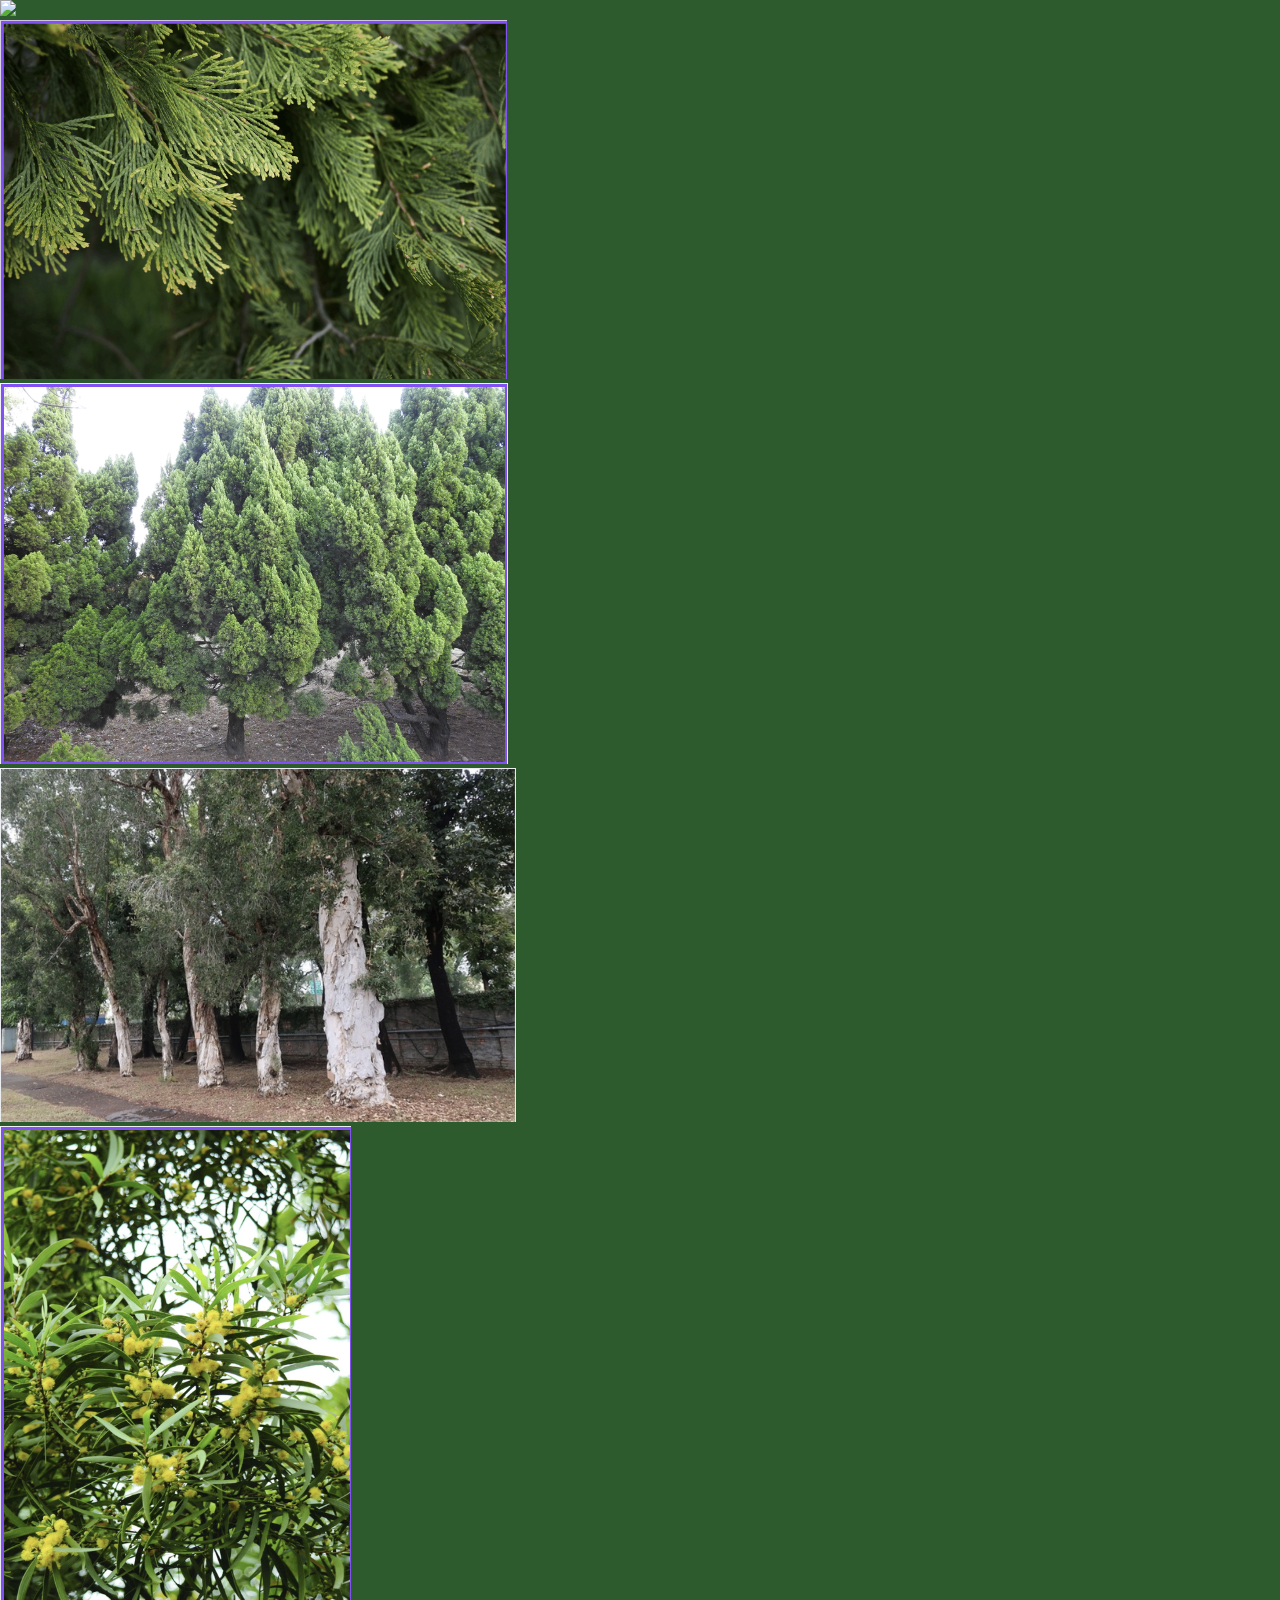
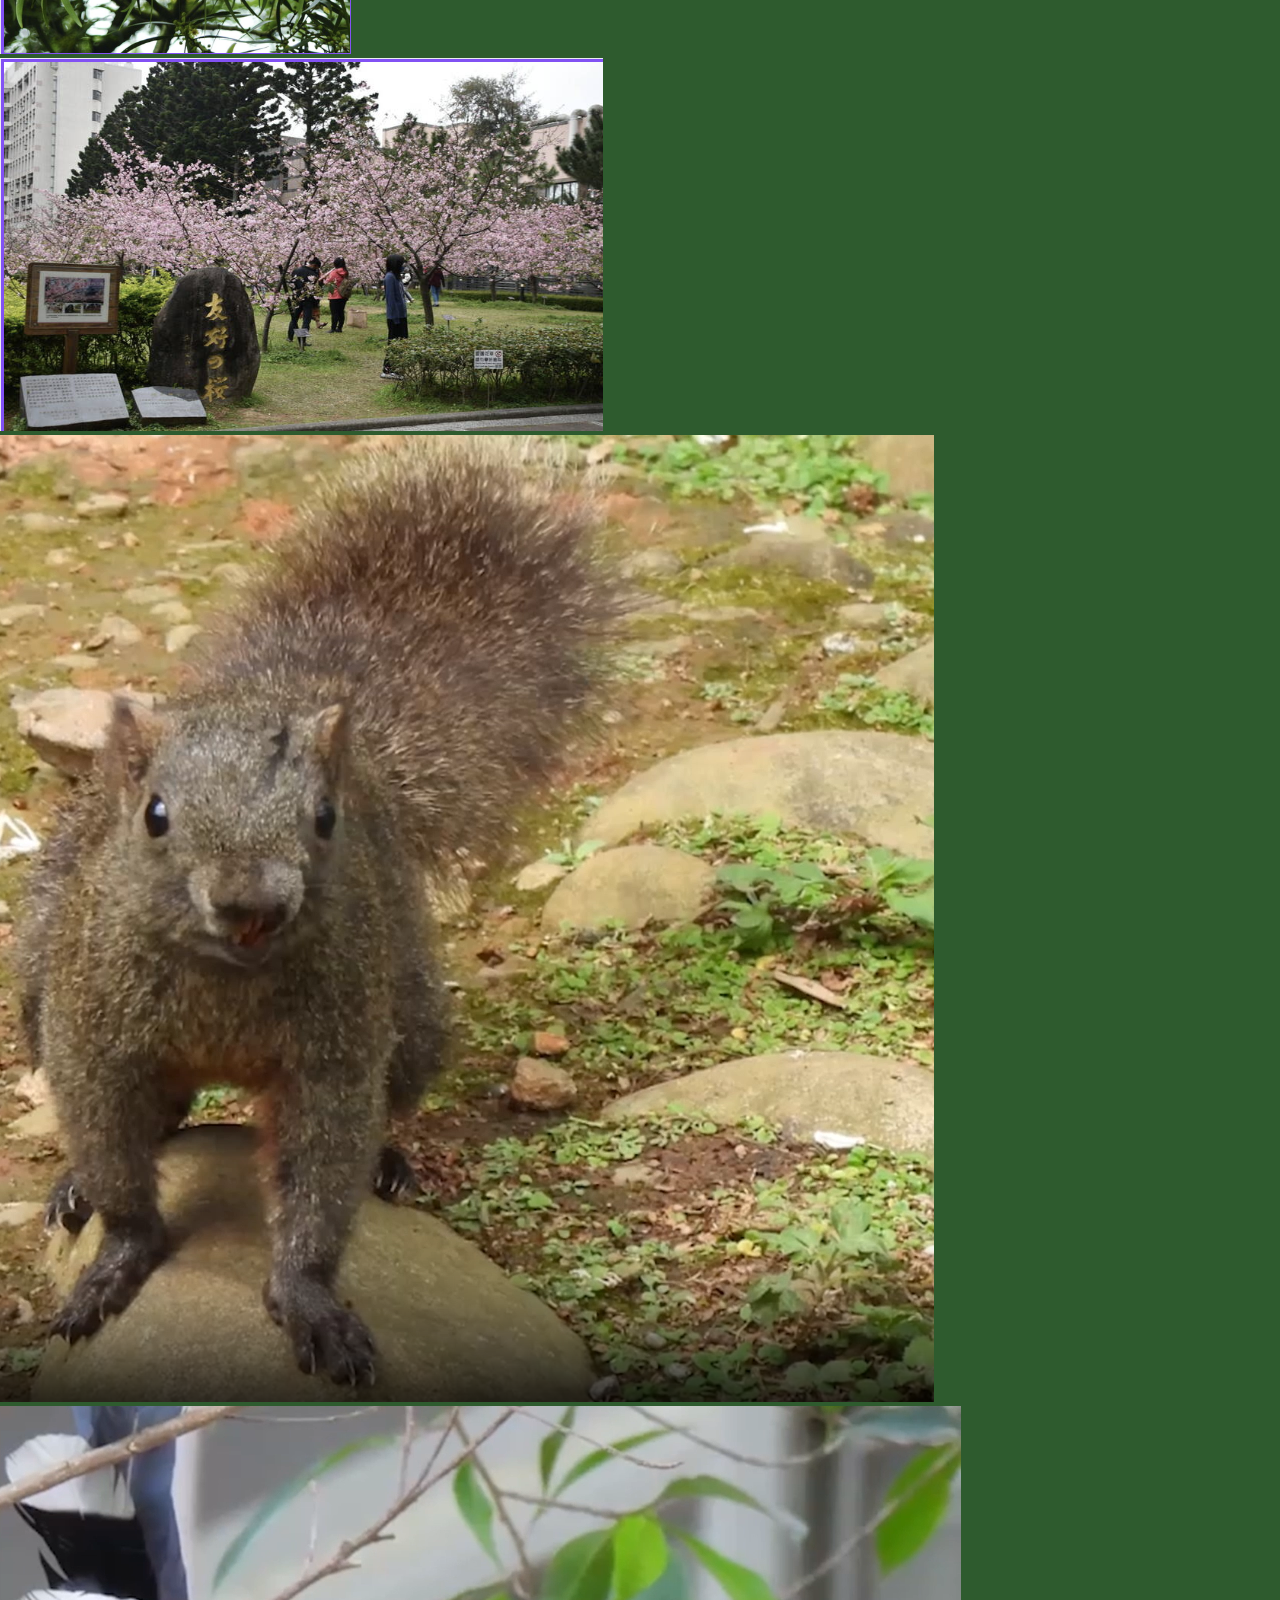
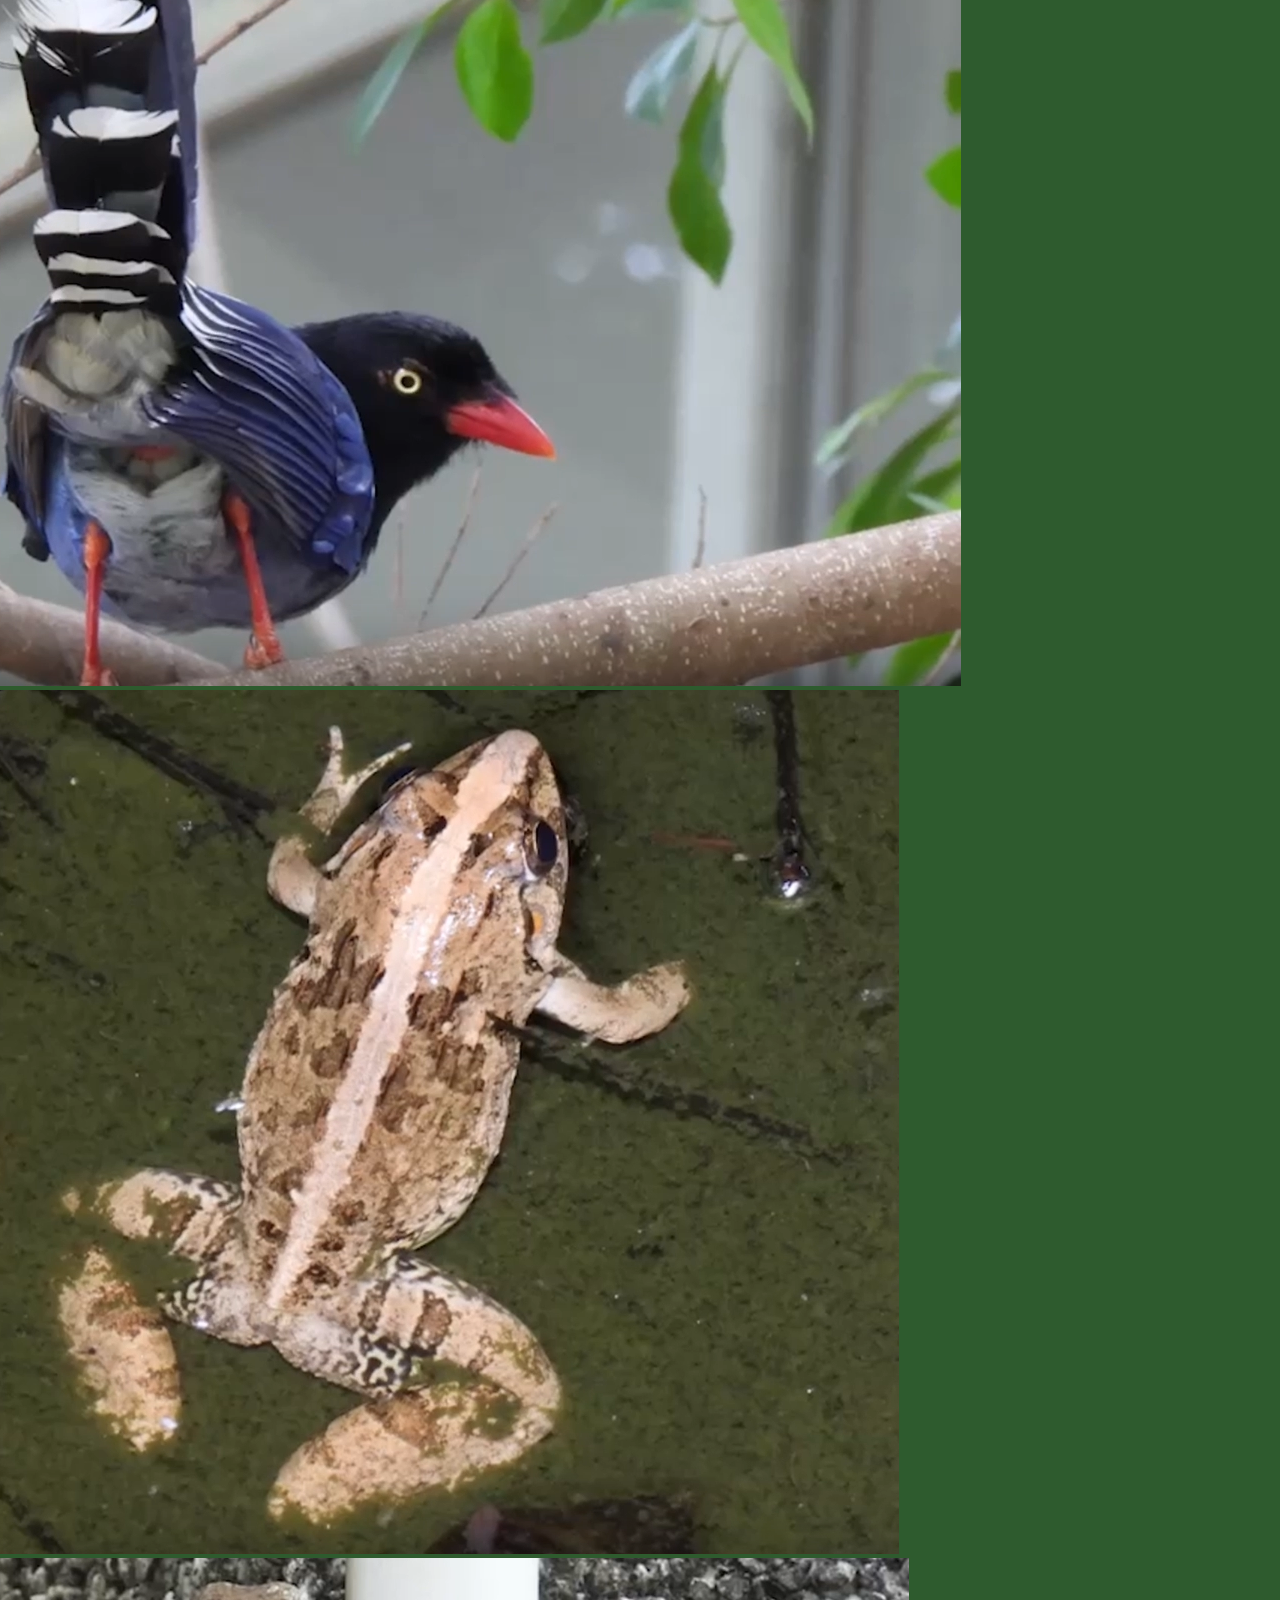
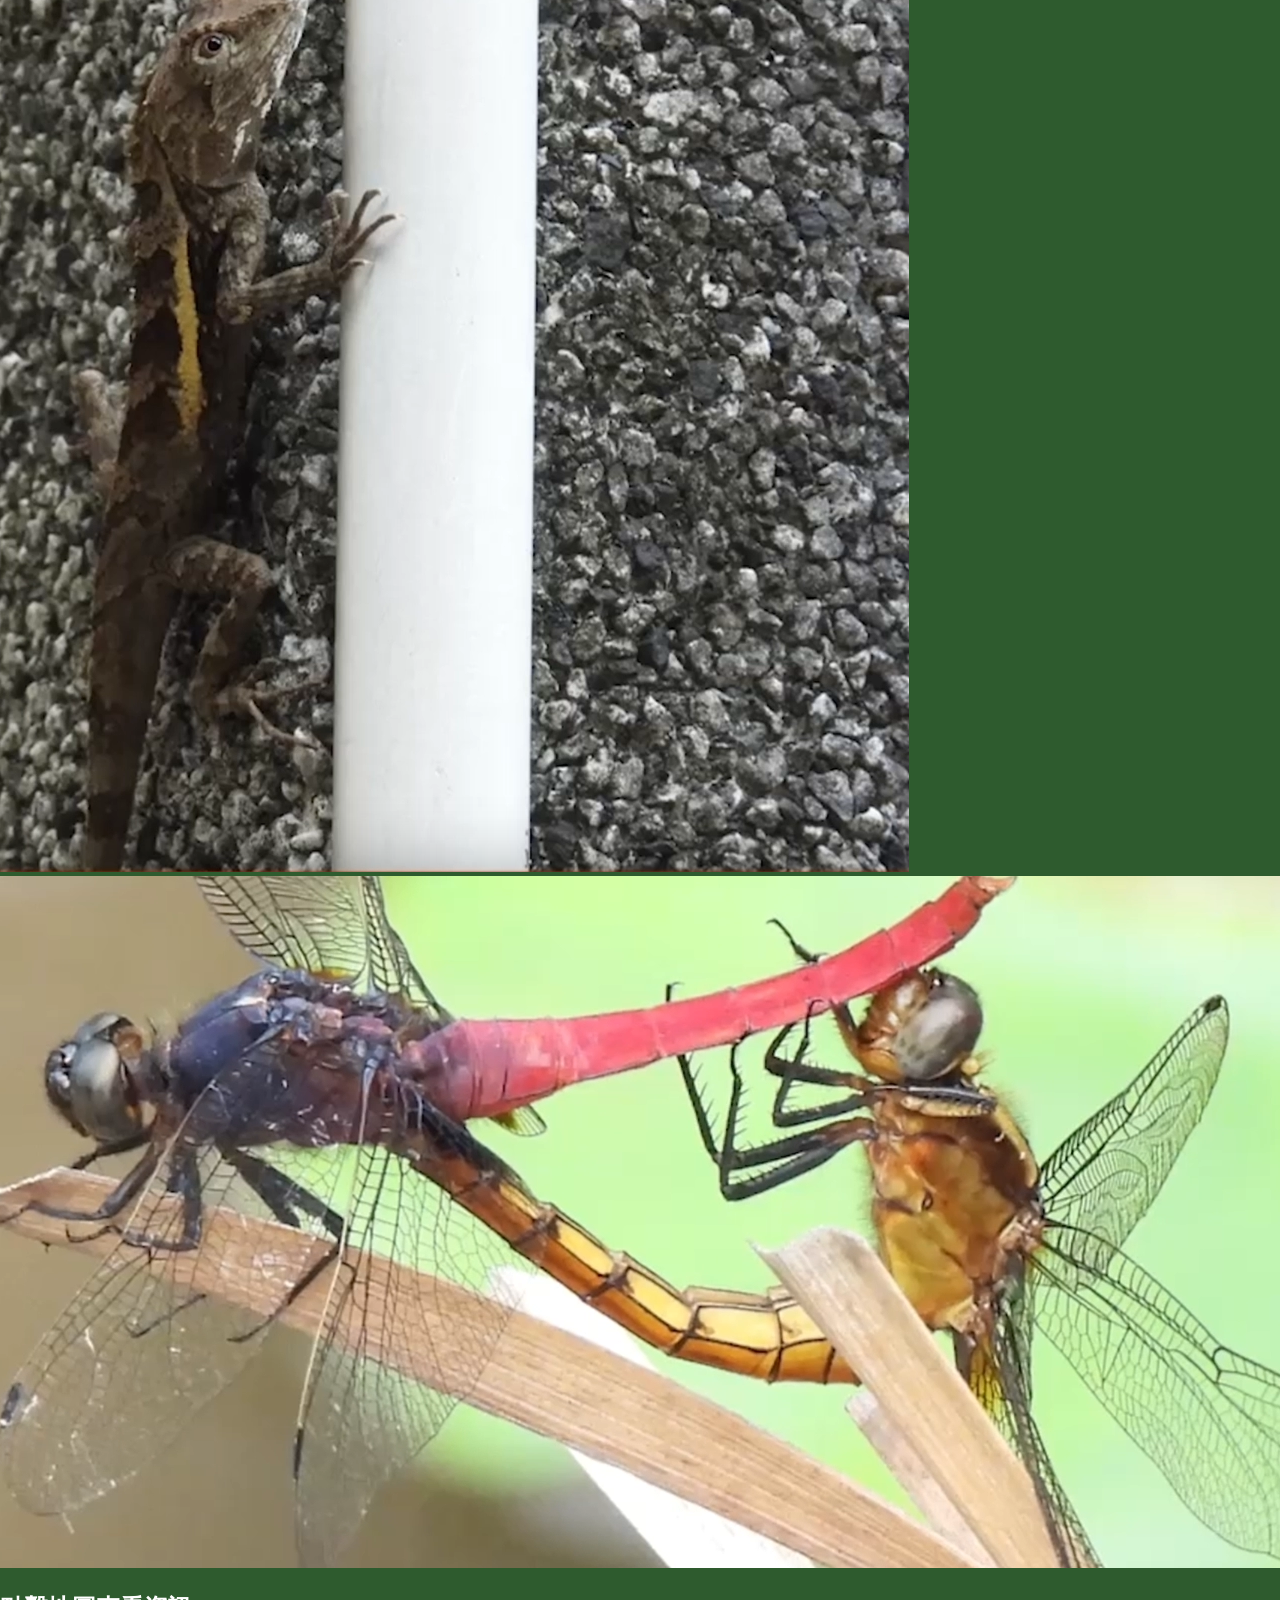
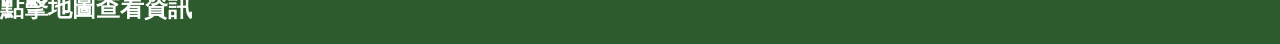
==== map.html @ 5335dfc0 "refactor: organize project structure" ====
<!DOCTYPE html>
<html lang="zh-TW">
<head>
<meta charset="UTF-8">
<title>中大生態地圖</title>
<link rel="stylesheet" href="css/style.css">
</head>

<body>

<div class="map">
    <img src="images/navigation_map.png" style="pointer-events:none;">

    <!-- 🌿 植物 -->
    <div class="point" style="top:60%; left:40%;" onclick="showInfo('cypress')">
        <img src="images/plant1.jpg">
    </div>

    <div class="point" style="top:70%; left:70%;" onclick="showInfo('juniper')">
        <img src="images/plant2.jpg">
    </div>

    <div class="point" style="top:65%; left:55%;" onclick="showInfo('paperbark')">
        <img src="images/plant3.jpg">
    </div>

    <div class="point" style="top:80%; left:30%;" onclick="showInfo('acacia')">
        <img src="images/plant4.jpg">
    </div>

    <div class="point" style="top:50%; left:20%;" onclick="showInfo('cherry')">
        <img src="images/plant5.jpg">
    </div>

    <!-- 🐿️ 動物 -->
    <div class="point" style="top:30%; left:70%;" onclick="showInfo('squirrel')">
        <img src="images/animal1.jpg">
    </div>

    <div class="point" style="top:60%; left:60%;" onclick="showInfo('bird')">
        <img src="images/animal2.jpg">
    </div>

    <div class="point" style="top:35%; left:50%;" onclick="showInfo('frog')">
        <img src="images/animal3.jpg">
    </div>

    <div class="point" style="top:75%; left:10%;" onclick="showInfo('lizard')">
        <img src="images/animal4.jpg">
    </div>

    <div class="point" style="top:20%; left:45%;" onclick="showInfo('dragonfly')">
        <img src="images/animal5.jpg">
    </div>

</div>

<!-- 側邊資訊 -->
<div id="panel" class="panel">
    <span class="close" onclick="closePanel()">✖</span>
    <div id="content">
        <h2>點擊地圖查看資訊</h2>
    </div>
</div>

<script>
function showInfo(type){

    let data = {

        squirrel:{
            name:"赤腹松鼠",
            img:"images/animal1.jpg",
            content:`<p>台灣常見松鼠，適應力強。</p>`
        },

        bird:{
            name:"台灣藍鵲",
            img:"images/animal2.jpg",
            content:`<p>台灣特有種，色彩鮮豔。</p>`
        },

        frog:{
            name:"澤蛙",
            img:"images/animal3.jpg",
            content:`<p>常見於濕地與水域。</p>`
        },

        lizard:{
            name:"斯文豪氏攀蜥",
            img:"images/animal4.jpg",
            content:`<p>常在樹幹活動。</p>`
        },

        dragonfly:{
            name:"霜白蜻蜓",
            img:"images/animal5.jpg",
            content:`<p>水域指標生物。</p>`
        },

        cherry:{
            name:"櫻花",
            img:"images/plant5.jpg",
            content:`<p>春季盛開，校園景觀植物。</p>`
        },

        acacia:{
            name:"相思樹",
            img:"images/plant4.jpg",
            content:`<p>耐旱且生長快速。</p>`
        },

        paperbark:{
            name:"白千層",
            img:"images/plant3.jpg",
            content:`<p>樹皮層狀剝落。</p>`
        },

        juniper:{
            name:"龍柏",
            img:"images/plant2.jpg",
            content:`<p>常見造景樹。</p>`
        },

        cypress:{
            name:"台灣肖楠",
            img:"images/plant1.jpg",
            content:`<p>台灣特有珍貴樹種。</p>`
        }
    };

    let p = data[type];

    document.getElementById("content").innerHTML = `
        <h2>${p.name}</h2>
        <img src="${p.img}">
        ${p.content}
    `;

    document.getElementById("panel").classList.add("show");
}

function closePanel(){
    document.getElementById("panel").classList.remove("show");
}
</script>

</body>
</html>
---- css/style.css ----
/* --- 基礎設定 --- */
* {
    box-sizing: border-box; /* 確保 padding 不會撐開寬度導致破版 */
}

body {
    margin: 0;
    font-family: 'Microsoft JhengHei', Arial, sans-serif;
    background-color: #2e5b2e;
    color: white;
    overflow-x: hidden; /* 防止側邊欄隱藏時出現水平捲軸 */
}

/* --- Header & 導覽列 --- */
.header {
    background: #1f3f2b;
    padding: 20px 5%;
    display: flex;
    justify-content: space-between;
    align-items: center;
}

.header-title { font-size: 28px; font-weight: bold; }
.header-sub { font-size: 14px; opacity: 0.8; }

.nav { display: flex; background: #6e9f6e; }
.nav a {
    flex: 1;
    text-align: center;
    padding: 15px;
    color: white;
    text-decoration: none;
    font-weight: bold;
    transition: 0.3s;
}
.nav a:hover { background: #4e7f4e; }

/* --- 主版面佈局 --- */
.container {
    display: grid;
    grid-template-columns: 1.4fr 1fr;
    gap: 30px;
    max-width: 1300px;
    margin: 40px auto;
    padding: 0 30px;
    align-items: start;
}

/* 左側主圖區 */
.left { flex: 2; position: relative; }
.left img { 
    width: 100%; 
    border-radius: 20px; 
    opacity: 0.95;
    display: block;
    box-shadow: 0 10px 30px rgba(0,0,0,0.35);
    animation: slowZoom 12s ease-in-out infinite alternate;
}

.text-overlay {
    position: absolute;
    bottom: 60px;
    left: 40px;
    font-size: 34px;
    font-weight: bold;
    line-height: 1.5;
    max-width: 700px;
    text-shadow: 0 5px 20px rgba(0,0,0,0.7);
    animation: fadeUp 1.2s ease;
}

/* 右側資訊欄 */
.right { flex: 1; display: flex; flex-direction: column; gap: 20px; }

.map-box {
    background: rgba(255,255,255,0.08);
    backdrop-filter: blur(10px);
    border: 1px solid rgba(255,255,255,0.1);
    padding: 25px;
    border-radius: 25px;
    text-align: center;
    cursor: pointer;
    transition: all 0.35s ease;
    box-shadow: 0 10px 30px rgba(0,0,0,0.25);
}

.map-box:hover { background: #6e9f6e; transform: translateY(-5px); }
.map-box img { width: 85%; border-radius: 10px; margin-top: 10px; }

.box {
    padding: 28px;
    border-radius: 30px;
    transition: all 0.35s ease;
    backdrop-filter: blur(10px);
    border: 1px solid rgba(255,255,255,0.08);
    box-shadow: 0 10px 25px rgba(0,0,0,0.2);
}
.box:hover { transform: scale(1.02); }
.animal { background: #3c7a7a; }
.plant { background: #7a6a3c; }
.box h3 { margin-top: 0; border-bottom: 1px solid rgba(255,255,255,0.3); padding-bottom: 8px; }

/* --- 地圖彈窗 (Modal) --- */
.modal {
    display: none;
    position: fixed;
    z-index: 999;
    left: 0; top: 0;
    width: 100%; height: 100%;
    background-color: rgba(0,0,0,0.8);
    backdrop-filter: blur(8px); /* 背景模糊感 */
}

.map-wrapper {
    position: relative;
    margin: 5vh auto;
    width: 90%;
    max-width: 900px;
    border-radius: 15px;
    box-shadow: 0 0 50px rgba(0,0,0,0.6);
    background: #fff; /* 地圖底色 */
}

.map-wrapper img.main-map { 
    width: 100%; 
    height: auto; 
    border-radius: 15px; 
    border: 4px solid #1f3f2b; 
    display: block;
}

.close {
    position: absolute;
    top: -40px; right: 0;
    color: white; font-size: 35px; cursor: pointer;
}

/* --- 地圖互動點位 (Spots) --- */
.spot {
    position: absolute;
    width: 50px;
    height: 50px;
    cursor: pointer;
    z-index: 5;
    /* 核心修正：讓圓心對準你設定的百分比座標 */
    transform: translate(-50%, -50%); 
    transition: 0.3s ease;
    animation: breathe 2.5s infinite ease-in-out;
}

.spot img {
    width: 100%; height: 100%;
    border-radius: 50%;
    border: 3px solid white;
    object-fit: cover;
    box-shadow: 0 4px 10px rgba(0,0,0,0.4);
}

.spot:hover { 
    transform: translate(-50%, -50%) scale(1.3); 
    z-index: 10; 
    animation-play-state: paused; 
}

@keyframes breathe {
    0%, 100% { transform: translate(-50%, -50%) scale(1); box-shadow: 0 0 10px rgba(255,255,255,0.3); }
    50% { transform: translate(-50%, -50%) scale(1.1); box-shadow: 0 0 25px rgba(255,255,255,0.6); }
}

/* --- 側邊資訊面板 (Slide-in Info Box) --- */
.info-box {
    position: fixed;
    right: -420px; /* 預設在螢幕外 */
    top: 0;
    width: 400px;
    height: 100%;
    background: rgba(31, 63, 43, 0.95);
    color: white;
    padding: 40px 30px;
    transition: 0.5s cubic-bezier(0.4, 0, 0.2, 1);
    z-index: 1001;
    box-shadow: -10px 0 30px rgba(0,0,0,0.5);
    backdrop-filter: blur(10px);
    overflow-y: auto;
}

/* 當有 .show 這個 class 時滑入 */
.info-box.show {
    right: 0;
}

.info-box h2 { color: #8fdf8f; font-size: 28px; margin-bottom: 20px; }
.info-box p { line-height: 1.8; font-size: 16px; margin-bottom: 30px; }
.info-box button {
    background: #6e9f6e; color: white; border: none;
    padding: 12px 30px; border-radius: 30px; cursor: pointer;
    font-weight: bold; width: 100%; transition: 0.3s;
}
.info-box button:hover { background: #8fdf8f; color: #1f3f2b; }

/* 響應式微調：手機版 */
@media (max-width: 768px) {
    .container { flex-direction: column; }
    .info-box { width: 100%; right: -100%; }
}

@keyframes slowZoom {
    from {
        transform: scale(1);
    }
    to {
        transform: scale(1.08);
    }
}

@keyframes fadeUp {
    from {
        opacity: 0;
        transform: translateY(40px);
    }

    to {
        opacity: 1;
        transform: translateY(0);
    }
}
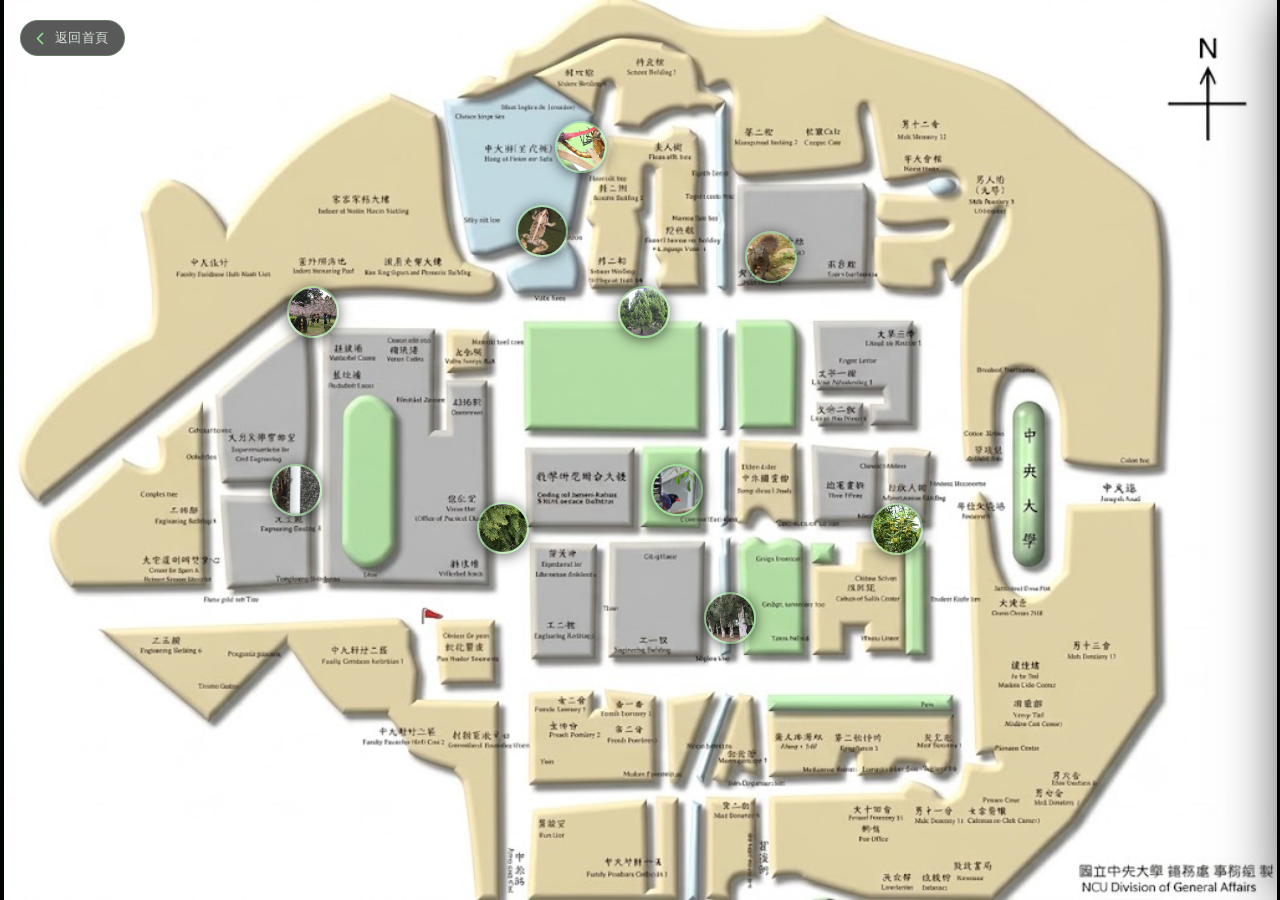
==== commit 93f50066: "Redesign: cinematic homepage, fullscreen map page, ecological gateway resources section" ====
--- a/map.html
+++ b/map.html
@@ -1,148 +1,536 @@
-<!DOCTYPE html>
+﻿<!DOCTYPE html>
 <html lang="zh-TW">
 <head>
 <meta charset="UTF-8">
-<title>中大生態地圖</title>
-<link rel="stylesheet" href="css/style.css">
+<meta name="viewport" content="width=device-width, initial-scale=1.0">
+<title>中央大學 生態地圖 — NCU Ecology Map</title>
+
+<style>
+/* =====================================================
+   Map Page — True fullscreen immersive ecology map
+   ===================================================== */
+
+*, *::before, *::after { box-sizing: border-box; margin: 0; padding: 0; }
+
+:root {
+    --green-primary:  #8fdf8f;
+    --gold:           #ffd700;
+    --panel-width:    420px;
+    --panel-ease:     cubic-bezier(0.16, 1, 0.3, 1);
+}
+
+/* ── Base: true fullscreen, zero overflow ── */
+html, body {
+    width: 100vw;
+    height: 100vh;
+    overflow: hidden;
+    background: #000;
+    font-family: 'Microsoft JhengHei', 'PingFang TC', 'Segoe UI', Arial, sans-serif;
+    color: #e8f5e9;
+    user-select: none;
+    -webkit-user-select: none;
+}
+
+/* Cinematic radial bg */
+body::before {
+    content: '';
+    position: fixed;
+    inset: 0;
+    background: radial-gradient(ellipse 90% 85% at 50% 48%,
+        rgba(4, 26, 10, 0.88) 0%,
+        rgba(0, 0, 0, 1) 100%);
+    z-index: 0;
+    pointer-events: none;
+}
+
+/* ── Back button ── */
+.back-btn {
+    position: fixed;
+    top: 20px;
+    left: 20px;
+    z-index: 6000;
+    display: flex;
+    align-items: center;
+    gap: 7px;
+    padding: 8px 16px 8px 12px;
+    background: rgba(0, 0, 0, 0.65);
+    backdrop-filter: blur(18px) saturate(180%);
+    -webkit-backdrop-filter: blur(18px) saturate(180%);
+    border: 1px solid rgba(143, 223, 143, 0.25);
+    border-radius: 100px;
+    color: rgba(232, 245, 233, 0.88);
+    font-size: 13px;
+    font-weight: 500;
+    letter-spacing: 0.3px;
+    cursor: pointer;
+    text-decoration: none;
+    white-space: nowrap;
+    transition: background 0.28s, border-color 0.28s, transform 0.22s, box-shadow 0.28s;
+}
+.back-btn:hover {
+    background: rgba(143, 223, 143, 0.14);
+    border-color: rgba(143, 223, 143, 0.6);
+    transform: translateX(-3px);
+    box-shadow: 0 0 22px rgba(143, 223, 143, 0.08);
+}
+.back-btn svg { flex-shrink: 0; }
+
+/* ── Map stage: fills entire viewport ── */
+.map-stage {
+    position: fixed;
+    inset: 0;
+    z-index: 1;
+    display: flex;
+    align-items: center;
+    justify-content: center;
+    transition: padding-right 0.5s var(--panel-ease);
+}
+.map-stage.panel-open {
+    padding-right: var(--panel-width);
+}
+
+/* ── Map container: sized by JS to exactly match rendered image ── */
+.map-container {
+    position: relative;
+    display: block;
+    line-height: 0;
+    animation: mapEntrance 0.7s cubic-bezier(0.34, 1.56, 0.64, 1) both;
+    /* JS sets width/height */
+}
+@keyframes mapEntrance {
+    from { opacity: 0; transform: scale(0.84); filter: brightness(0.25); }
+    to   { opacity: 1; transform: scale(1);    filter: brightness(1); }
+}
+
+/* Ambient glow behind the map */
+.map-container::before {
+    content: '';
+    position: absolute;
+    inset: -50px;
+    background: radial-gradient(ellipse at 50% 50%,
+        rgba(40, 140, 40, 0.12) 0%,
+        transparent 65%);
+    pointer-events: none;
+    z-index: -1;
+}
+
+/* ── Map image: fills the JS-sized container exactly ── */
+.map-container img.main-map {
+    display: block;
+    width: 100%;
+    height: 100%;
+    pointer-events: none;
+    -webkit-user-select: none;
+    user-select: none;
+    /* No border-radius: edge-to-edge fullscreen feel */
+}
+
+/* ── Hotspots ── */
+.spot {
+    position: absolute;
+    width: 52px;
+    height: 52px;
+    cursor: pointer;
+    transform: translate(-50%, -50%);
+    z-index: 5;
+    transition: transform 0.22s ease;
+}
+
+/* Name tooltip on hover */
+.spot::after {
+    content: attr(aria-label);
+    position: absolute;
+    bottom: calc(100% + 9px);
+    left: 50%;
+    transform: translateX(-50%) translateY(4px);
+    background: rgba(0, 0, 0, 0.86);
+    backdrop-filter: blur(10px);
+    -webkit-backdrop-filter: blur(10px);
+    color: #e8f5e9;
+    font-size: 11px;
+    font-weight: 500;
+    letter-spacing: 0.5px;
+    padding: 4px 11px;
+    border-radius: 6px;
+    border: 1px solid rgba(143, 223, 143, 0.22);
+    white-space: nowrap;
+    opacity: 0;
+    pointer-events: none;
+    transition: opacity 0.16s ease, transform 0.16s ease;
+    font-family: 'Microsoft JhengHei', 'PingFang TC', sans-serif;
+}
+.spot:hover::after {
+    opacity: 1;
+    transform: translateX(-50%) translateY(0);
+}
+
+.spot img {
+    width: 100%;
+    height: 100%;
+    border-radius: 50%;
+    border: 2.5px solid rgba(143, 223, 143, 0.55);
+    object-fit: cover;
+    box-shadow: 0 2px 14px rgba(0, 0, 0, 0.6);
+    transition: border-color 0.22s ease, box-shadow 0.22s ease;
+    animation: spotPulse 2s ease-out 1s 1;
+}
+@keyframes spotPulse {
+    0%   { box-shadow: 0 0 0 0   rgba(143,223,143,0.7),  0 2px 14px rgba(0,0,0,0.6); }
+    65%  { box-shadow: 0 0 0 14px rgba(143,223,143,0),   0 2px 14px rgba(0,0,0,0.6); }
+    100% { box-shadow: 0 0 0 0   rgba(143,223,143,0),    0 2px 14px rgba(0,0,0,0.6); }
+}
+
+.spot:hover {
+    transform: translate(-50%, -50%) scale(1.4);
+    z-index: 10;
+}
+.spot:hover img {
+    border-color: var(--green-primary);
+    box-shadow: 0 6px 24px rgba(0,0,0,0.65), 0 0 0 3px rgba(143,223,143,0.3);
+}
+.spot.active {
+    transform: translate(-50%, -50%) scale(1.22);
+    z-index: 8;
+}
+.spot.active img {
+    border-color: var(--gold);
+    box-shadow: 0 6px 24px rgba(0,0,0,0.65), 0 0 0 3px rgba(255,215,0,0.4), 0 0 18px rgba(255,215,0,0.18);
+}
+
+/* ── Spot positions ── */
+.spot--squirrel  { top: 28.6%; left: 60.3%; }
+.spot--magpie    { top: 54.4%; left: 52.9%; }
+.spot--dragonfly { top: 16.3%; left: 45.4%; }
+.spot--frog      { top: 25.7%; left: 42.3%; }
+.spot--lizard    { top: 54.4%; left: 23%;   }
+.spot--cherry    { top: 34.7%; left: 24.3%; }
+.spot--cedar     { top: 58.7%; left: 39.2%; }
+.spot--paperbark { top: 68.7%; left: 57.1%; }
+.spot--juniper   { top: 34.7%; left: 50.3%; }
+.spot--acacia    { top: 58.8%; left: 70.2%; }
+
+/* ── Side panel ── */
+.side-panel {
+    position: fixed;
+    top: 0;
+    right: calc(var(--panel-width) * -1 - 12px);
+    width: var(--panel-width);
+    height: 100vh;
+    background: rgba(2, 11, 5, 0.97);
+    backdrop-filter: blur(24px) saturate(160%);
+    -webkit-backdrop-filter: blur(24px) saturate(160%);
+    border-left: 1px solid rgba(143, 223, 143, 0.1);
+    color: white;
+    box-shadow: -8px 0 56px rgba(0, 0, 0, 0.75);
+    transition: right 0.5s var(--panel-ease);
+    z-index: 5000;
+    overflow-y: auto;
+    overflow-x: hidden;
+}
+.side-panel.show { right: 0; }
+.side-panel::-webkit-scrollbar { width: 3px; }
+.side-panel::-webkit-scrollbar-track { background: transparent; }
+.side-panel::-webkit-scrollbar-thumb { background: rgba(143,223,143,0.18); border-radius: 2px; }
+
+/* Sticky topbar */
+.panel-topbar {
+    position: sticky;
+    top: 0;
+    z-index: 10;
+    display: flex;
+    align-items: center;
+    justify-content: space-between;
+    padding: 14px 18px 13px;
+    background: rgba(2, 11, 5, 0.95);
+    backdrop-filter: blur(12px);
+    -webkit-backdrop-filter: blur(12px);
+    border-bottom: 1px solid rgba(143, 223, 143, 0.08);
+}
+.panel-category-tag {
+    font-size: 10px;
+    font-weight: 700;
+    letter-spacing: 1.8px;
+    color: rgba(143, 223, 143, 0.55);
+    text-transform: uppercase;
+}
+.close-panel-btn {
+    background: none;
+    border: none;
+    color: rgba(255,255,255,0.38);
+    font-size: 22px;
+    cursor: pointer;
+    width: 34px; height: 34px;
+    display: flex; align-items: center; justify-content: center;
+    border-radius: 50%;
+    line-height: 1;
+    transition: background 0.22s, color 0.22s, transform 0.22s;
+}
+.close-panel-btn:hover {
+    background: rgba(143,223,143,0.12);
+    color: var(--green-primary);
+    transform: rotate(90deg);
+}
+
+/* Hero area */
+.panel-hero {
+    padding: 26px 22px 20px;
+    border-bottom: 1px solid rgba(255,255,255,0.06);
+}
+.panel-hero-inner { display: flex; align-items: flex-start; gap: 15px; }
+.panel-hero img.hero-avatar {
+    width: 82px; height: 82px;
+    border-radius: 12px;
+    border: 2px solid rgba(143,223,143,0.32);
+    object-fit: cover;
+    flex-shrink: 0;
+    box-shadow: 0 4px 22px rgba(0,0,0,0.5);
+}
+.panel-hero-text { flex: 1; min-width: 0; }
+.panel-hero h2 {
+    margin: 0 0 5px;
+    font-size: 24px;
+    font-weight: 700;
+    color: var(--green-primary);
+    line-height: 1.15;
+    letter-spacing: 0.3px;
+}
+.scientific-name {
+    font-style: italic;
+    font-size: 12px;
+    color: var(--gold);
+    opacity: 0.78;
+    line-height: 1.5;
+}
+
+/* Data sections */
+.panel-body { padding: 18px 22px 44px; }
+.panel-section { margin-bottom: 20px; }
+.panel-section h3 {
+    display: flex;
+    align-items: center;
+    gap: 8px;
+    font-size: 10.5px;
+    font-weight: 700;
+    letter-spacing: 1.5px;
+    text-transform: uppercase;
+    color: rgba(143,223,143,0.62);
+    margin: 0 0 9px;
+}
+.panel-section h3::before {
+    content: '';
+    display: block;
+    width: 3px; height: 13px;
+    background: var(--green-primary);
+    border-radius: 2px;
+    flex-shrink: 0;
+}
+.panel-section p, .panel-section li {
+    font-size: 13px;
+    line-height: 1.88;
+    color: rgba(205,228,205,0.84);
+    margin: 3px 0;
+}
+.panel-section ul { padding-left: 0; margin: 0; list-style: none; }
+.panel-section strong { color: var(--green-primary); font-weight: 600; }
+
+/* ── Responsive ── */
+@media (max-width: 768px) {
+    :root { --panel-width: 100vw; }
+    .side-panel { right: -100vw; }
+    .map-stage.panel-open { padding-right: 0; }
+    .spot { width: 42px; height: 42px; }
+    .spot::after { display: none; }
+}
+@media (max-width: 480px) {
+    .spot { width: 34px; height: 34px; }
+    .back-btn span { display: none; }
+    .back-btn { padding: 9px 11px; border-radius: 50%; gap: 0; }
+}
+</style>
 </head>
 
 <body>
 
-<div class="map">
-    <img src="images/navigation_map.png" style="pointer-events:none;">
-
-    <!-- 🌿 植物 -->
-    <div class="point" style="top:60%; left:40%;" onclick="showInfo('cypress')">
-        <img src="images/plant1.jpg">
-    </div>
-
-    <div class="point" style="top:70%; left:70%;" onclick="showInfo('juniper')">
-        <img src="images/plant2.jpg">
-    </div>
-
-    <div class="point" style="top:65%; left:55%;" onclick="showInfo('paperbark')">
-        <img src="images/plant3.jpg">
-    </div>
-
-    <div class="point" style="top:80%; left:30%;" onclick="showInfo('acacia')">
-        <img src="images/plant4.jpg">
-    </div>
-
-    <div class="point" style="top:50%; left:20%;" onclick="showInfo('cherry')">
-        <img src="images/plant5.jpg">
-    </div>
-
-    <!-- 🐿️ 動物 -->
-    <div class="point" style="top:30%; left:70%;" onclick="showInfo('squirrel')">
-        <img src="images/animal1.jpg">
-    </div>
-
-    <div class="point" style="top:60%; left:60%;" onclick="showInfo('bird')">
-        <img src="images/animal2.jpg">
-    </div>
-
-    <div class="point" style="top:35%; left:50%;" onclick="showInfo('frog')">
-        <img src="images/animal3.jpg">
-    </div>
-
-    <div class="point" style="top:75%; left:10%;" onclick="showInfo('lizard')">
-        <img src="images/animal4.jpg">
-    </div>
-
-    <div class="point" style="top:20%; left:45%;" onclick="showInfo('dragonfly')">
-        <img src="images/animal5.jpg">
-    </div>
-
-</div>
-
-<!-- 側邊資訊 -->
-<div id="panel" class="panel">
-    <span class="close" onclick="closePanel()">✖</span>
-    <div id="content">
-        <h2>點擊地圖查看資訊</h2>
+<!-- Floating back button -->
+<a class="back-btn" href="index.html" title="返回首頁">
+    <svg width="15" height="15" viewBox="0 0 15 15" fill="none" xmlns="http://www.w3.org/2000/svg">
+        <path d="M9.5 2.5L4.5 7.5l5 5" stroke="#8fdf8f" stroke-width="1.7" stroke-linecap="round" stroke-linejoin="round"/>
+    </svg>
+    <span>返回首頁</span>
+</a>
+
+<!-- Fullscreen map stage -->
+<div class="map-stage" id="mapStage">
+    <div class="map-container" id="mapContainer">
+        <img class="main-map" id="mainMap" src="images/ncu_ecology_map.png" alt="NCU Ecology Map">
+
+        <!-- Animals -->
+        <div class="spot spot--squirrel"  data-species="squirrel"  aria-label="赤腹松鼠"    role="button" tabindex="0"><img src="images/animal1.jpg" alt="赤腹松鼠"></div>
+        <div class="spot spot--magpie"    data-species="magpie"    aria-label="台灣藍鵲"    role="button" tabindex="0"><img src="images/animal2.jpg" alt="台灣藍鵲"></div>
+        <div class="spot spot--dragonfly" data-species="dragonfly" aria-label="霜白蜻蜓"    role="button" tabindex="0"><img src="images/animal5.jpg" alt="霜白蜻蜓"></div>
+        <div class="spot spot--frog"      data-species="frog"      aria-label="澤蛙"        role="button" tabindex="0"><img src="images/animal3.jpg" alt="澤蛙"></div>
+        <div class="spot spot--lizard"    data-species="lizard"    aria-label="斯文豪氏攀蜥" role="button" tabindex="0"><img src="images/animal4.jpg" alt="斯文豪氏攀蜥"></div>
+
+        <!-- Plants -->
+        <div class="spot spot--cherry"    data-species="cherry"    aria-label="櫻花"        role="button" tabindex="0"><img src="images/plant5.jpg"  alt="櫻花"></div>
+        <div class="spot spot--cedar"     data-species="cedar"     aria-label="台灣肖楠"    role="button" tabindex="0"><img src="images/plant1.jpg"  alt="台灣肖楠"></div>
+        <div class="spot spot--paperbark" data-species="paperbark" aria-label="白千層"      role="button" tabindex="0"><img src="images/plant3.jpg"  alt="白千層"></div>
+        <div class="spot spot--juniper"   data-species="juniper"   aria-label="龍柏"        role="button" tabindex="0"><img src="images/plant2.jpg"  alt="龍柏"></div>
+        <div class="spot spot--acacia"    data-species="acacia"    aria-label="相思樹"      role="button" tabindex="0"><img src="images/plant4.jpg"  alt="相思樹"></div>
     </div>
 </div>
 
+<!-- Side panel -->
+<div id="sidePanel" class="side-panel">
+    <div class="panel-topbar">
+        <span class="panel-category-tag" id="panelCategoryTag">物種資訊</span>
+        <button class="close-panel-btn" id="closePanelBtn" aria-label="關閉面板">×</button>
+    </div>
+    <div class="panel-hero">
+        <div class="panel-hero-inner">
+            <img id="panelAvatar" class="hero-avatar" src="" alt="物種圖片">
+            <div class="panel-hero-text">
+                <h2 id="panelTitle">—</h2>
+                <div id="panelScientific" class="scientific-name"></div>
+            </div>
+        </div>
+    </div>
+    <div class="panel-body">
+        <div class="panel-section">
+            <h3>分類</h3>
+            <p id="panelClass"></p>
+        </div>
+        <div class="panel-section">
+            <h3>分布區域</h3>
+            <div id="panelDist"></div>
+        </div>
+        <div class="panel-section">
+            <h3>威脅因素</h3>
+            <div id="panelThreats"></div>
+        </div>
+        <div class="panel-section">
+            <h3>保育行動</h3>
+            <div id="panelConservation"></div>
+        </div>
+    </div>
+</div>
+
+<script src="js/species-data.js"></script>
 <script>
-function showInfo(type){
-
-    let data = {
-
-        squirrel:{
-            name:"赤腹松鼠",
-            img:"images/animal1.jpg",
-            content:`<p>台灣常見松鼠，適應力強。</p>`
-        },
-
-        bird:{
-            name:"台灣藍鵲",
-            img:"images/animal2.jpg",
-            content:`<p>台灣特有種，色彩鮮豔。</p>`
-        },
-
-        frog:{
-            name:"澤蛙",
-            img:"images/animal3.jpg",
-            content:`<p>常見於濕地與水域。</p>`
-        },
-
-        lizard:{
-            name:"斯文豪氏攀蜥",
-            img:"images/animal4.jpg",
-            content:`<p>常在樹幹活動。</p>`
-        },
-
-        dragonfly:{
-            name:"霜白蜻蜓",
-            img:"images/animal5.jpg",
-            content:`<p>水域指標生物。</p>`
-        },
-
-        cherry:{
-            name:"櫻花",
-            img:"images/plant5.jpg",
-            content:`<p>春季盛開，校園景觀植物。</p>`
-        },
-
-        acacia:{
-            name:"相思樹",
-            img:"images/plant4.jpg",
-            content:`<p>耐旱且生長快速。</p>`
-        },
-
-        paperbark:{
-            name:"白千層",
-            img:"images/plant3.jpg",
-            content:`<p>樹皮層狀剝落。</p>`
-        },
-
-        juniper:{
-            name:"龍柏",
-            img:"images/plant2.jpg",
-            content:`<p>常見造景樹。</p>`
-        },
-
-        cypress:{
-            name:"台灣肖楠",
-            img:"images/plant1.jpg",
-            content:`<p>台灣特有珍貴樹種。</p>`
+(function () {
+    'use strict';
+
+    var panel    = document.getElementById('sidePanel');
+    var mapStage = document.getElementById('mapStage');
+    var container = document.getElementById('mapContainer');
+    var mapImg   = document.getElementById('mainMap');
+    var catTag   = document.getElementById('panelCategoryTag');
+
+    /* ── Fit map to viewport ──────────────────────────────
+       Sizes .map-container to the maximum dimensions that
+       preserve the image aspect ratio within the available
+       stage area (100vw x 100vh, minus panel if open).
+       This keeps all hotspot % positions pixel-accurate.
+    ──────────────────────────────────────────────────── */
+    function fitMap() {
+        var nw = mapImg.naturalWidth;
+        var nh = mapImg.naturalHeight;
+        if (!nw || !nh) return;
+
+        var availW = mapStage.offsetWidth  || window.innerWidth;
+        var availH = mapStage.offsetHeight || window.innerHeight;
+        var ratio  = nw / nh;
+
+        var w, h;
+        if (availW / availH >= ratio) {
+            h = availH;
+            w = h * ratio;
+        } else {
+            w = availW;
+            h = w / ratio;
         }
-    };
-
-    let p = data[type];
-
-    document.getElementById("content").innerHTML = `
-        <h2>${p.name}</h2>
-        <img src="${p.img}">
-        ${p.content}
-    `;
-
-    document.getElementById("panel").classList.add("show");
-}
-
-function closePanel(){
-    document.getElementById("panel").classList.remove("show");
-}
+
+        container.style.width  = Math.round(w) + 'px';
+        container.style.height = Math.round(h) + 'px';
+    }
+
+    if (mapImg.complete && mapImg.naturalWidth) {
+        fitMap();
+    } else {
+        mapImg.addEventListener('load', fitMap);
+    }
+    window.addEventListener('resize', fitMap);
+
+    /* ── Panel open / close ── */
+    function openPanel() {
+        panel.classList.add('show');
+        if (window.innerWidth > 768) {
+            mapStage.classList.add('panel-open');
+            // Wait for CSS transition then refit
+            setTimeout(fitMap, 520);
+        }
+    }
+    function closePanel() {
+        panel.classList.remove('show');
+        mapStage.classList.remove('panel-open');
+        setTimeout(fitMap, 520);
+    }
+    document.getElementById('closePanelBtn').addEventListener('click', closePanel);
+
+    /* ── Field helper ── */
+    function set(id, value, prop) {
+        var el = document.getElementById(id);
+        if (el && value !== undefined) el[prop] = value;
+    }
+
+    /* ── Display species info ── */
+    var ANIMALS = ['squirrel','magpie','dragonfly','frog','lizard'];
+    function displayInfo(key) {
+        var data = (typeof speciesData !== 'undefined') ? speciesData[key] : null;
+        if (!data) return;
+        set('panelTitle',        data.name,           'innerText');
+        set('panelScientific',   data.scientific,     'innerText');
+        set('panelClass',        data.classification, 'innerText');
+        set('panelDist',         data.dist,           'innerHTML');
+        set('panelThreats',      data.threats,        'innerHTML');
+        set('panelConservation', data.conservation,   'innerHTML');
+        var avatar = document.getElementById('panelAvatar');
+        if (avatar) { avatar.src = data.avatar; avatar.alt = data.name; }
+        if (catTag) catTag.textContent = ANIMALS.indexOf(key) !== -1 ? '動物 · FAUNA' : '植物 · FLORA';
+        openPanel();
+    }
+
+    /* ── Active spot ── */
+    function clearActive() {
+        var a = document.querySelector('.spot.active');
+        if (a) a.classList.remove('active');
+    }
+    function activate(key) {
+        clearActive();
+        var s = document.querySelector('.spot[data-species="' + key + '"]');
+        if (s) s.classList.add('active');
+    }
+
+    /* ── Spot events ── */
+    function handleActivate() {
+        var key = this.getAttribute('data-species');
+        if (!key) return;
+        activate(key);
+        displayInfo(key);
+    }
+    document.querySelectorAll('.spot').forEach(function (spot) {
+        spot.addEventListener('click', handleActivate);
+        spot.addEventListener('keydown', function (e) {
+            if (e.key === 'Enter' || e.key === ' ') { e.preventDefault(); handleActivate.call(this); }
+        });
+    });
+
+    /* ── Keyboard ── */
+    document.addEventListener('keydown', function (e) {
+        if (e.key === 'Escape') closePanel();
+    });
+
+})();
 </script>
 
 </body>
